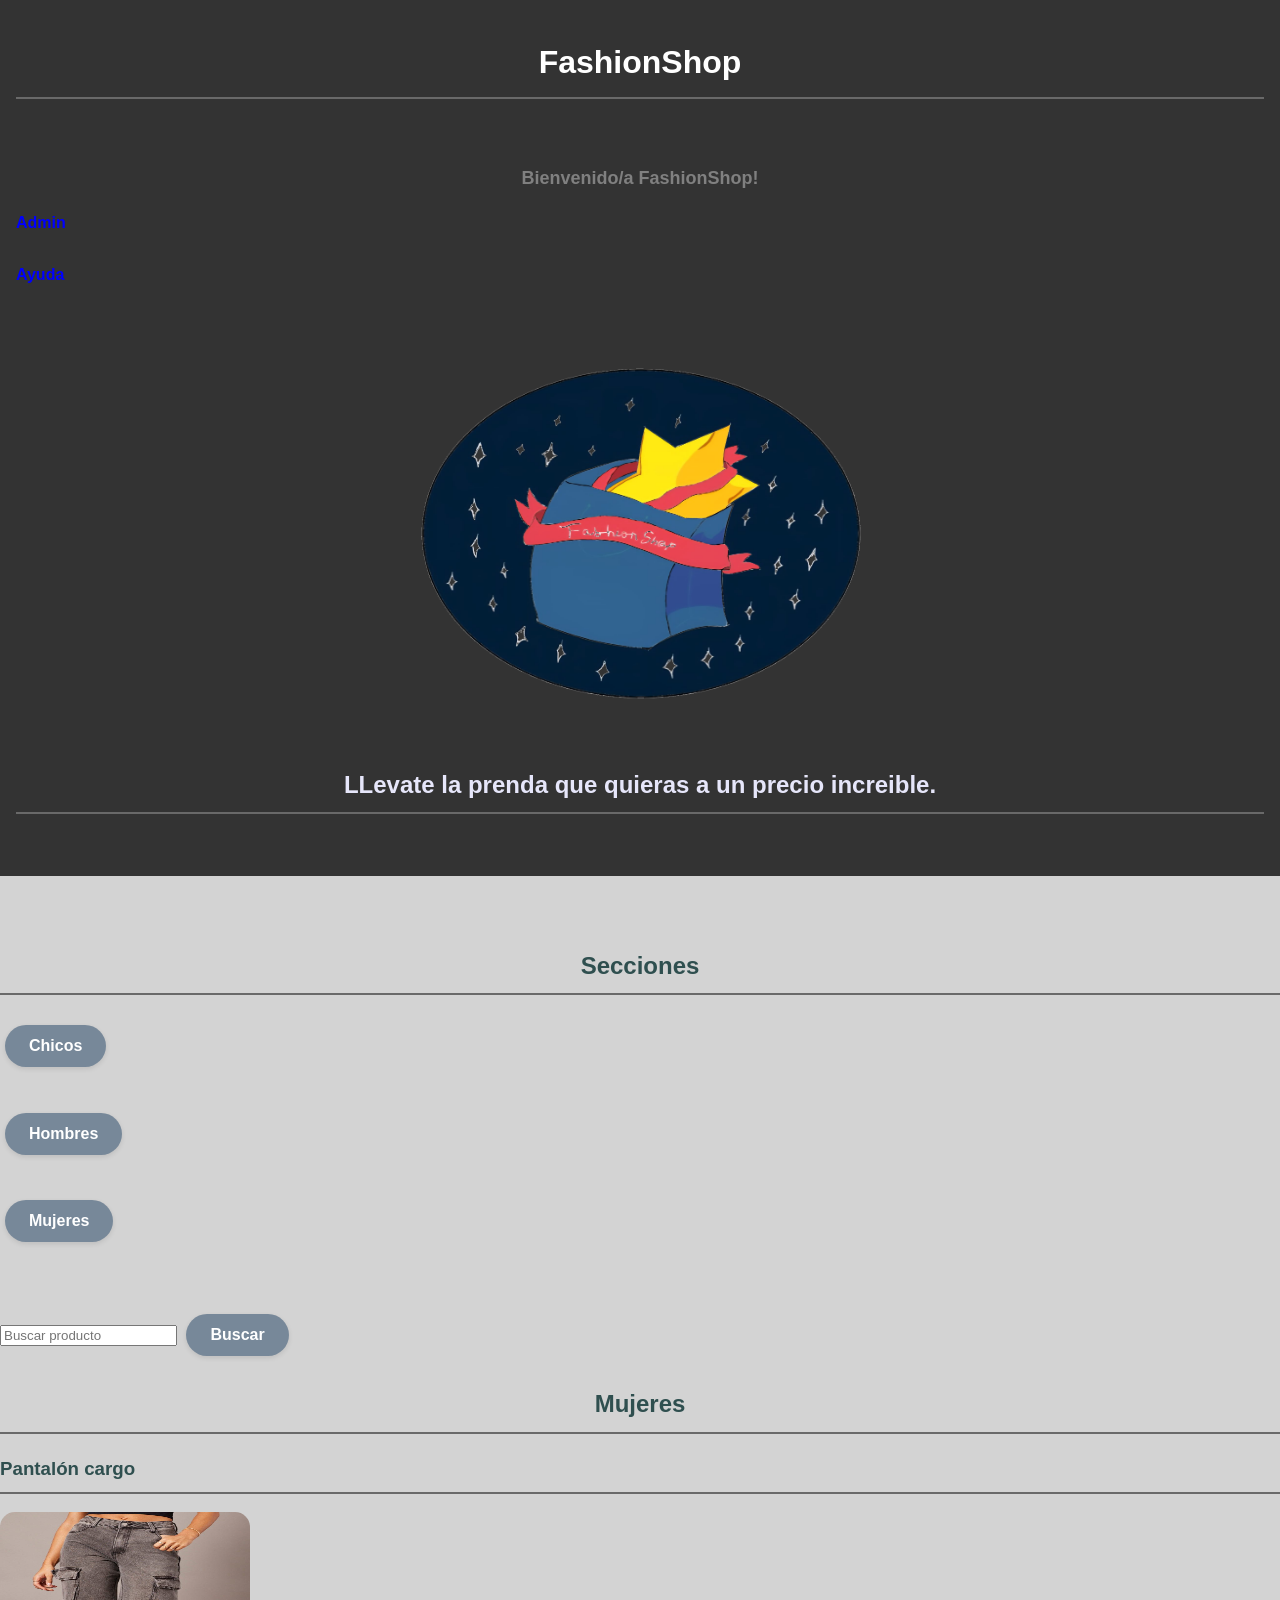
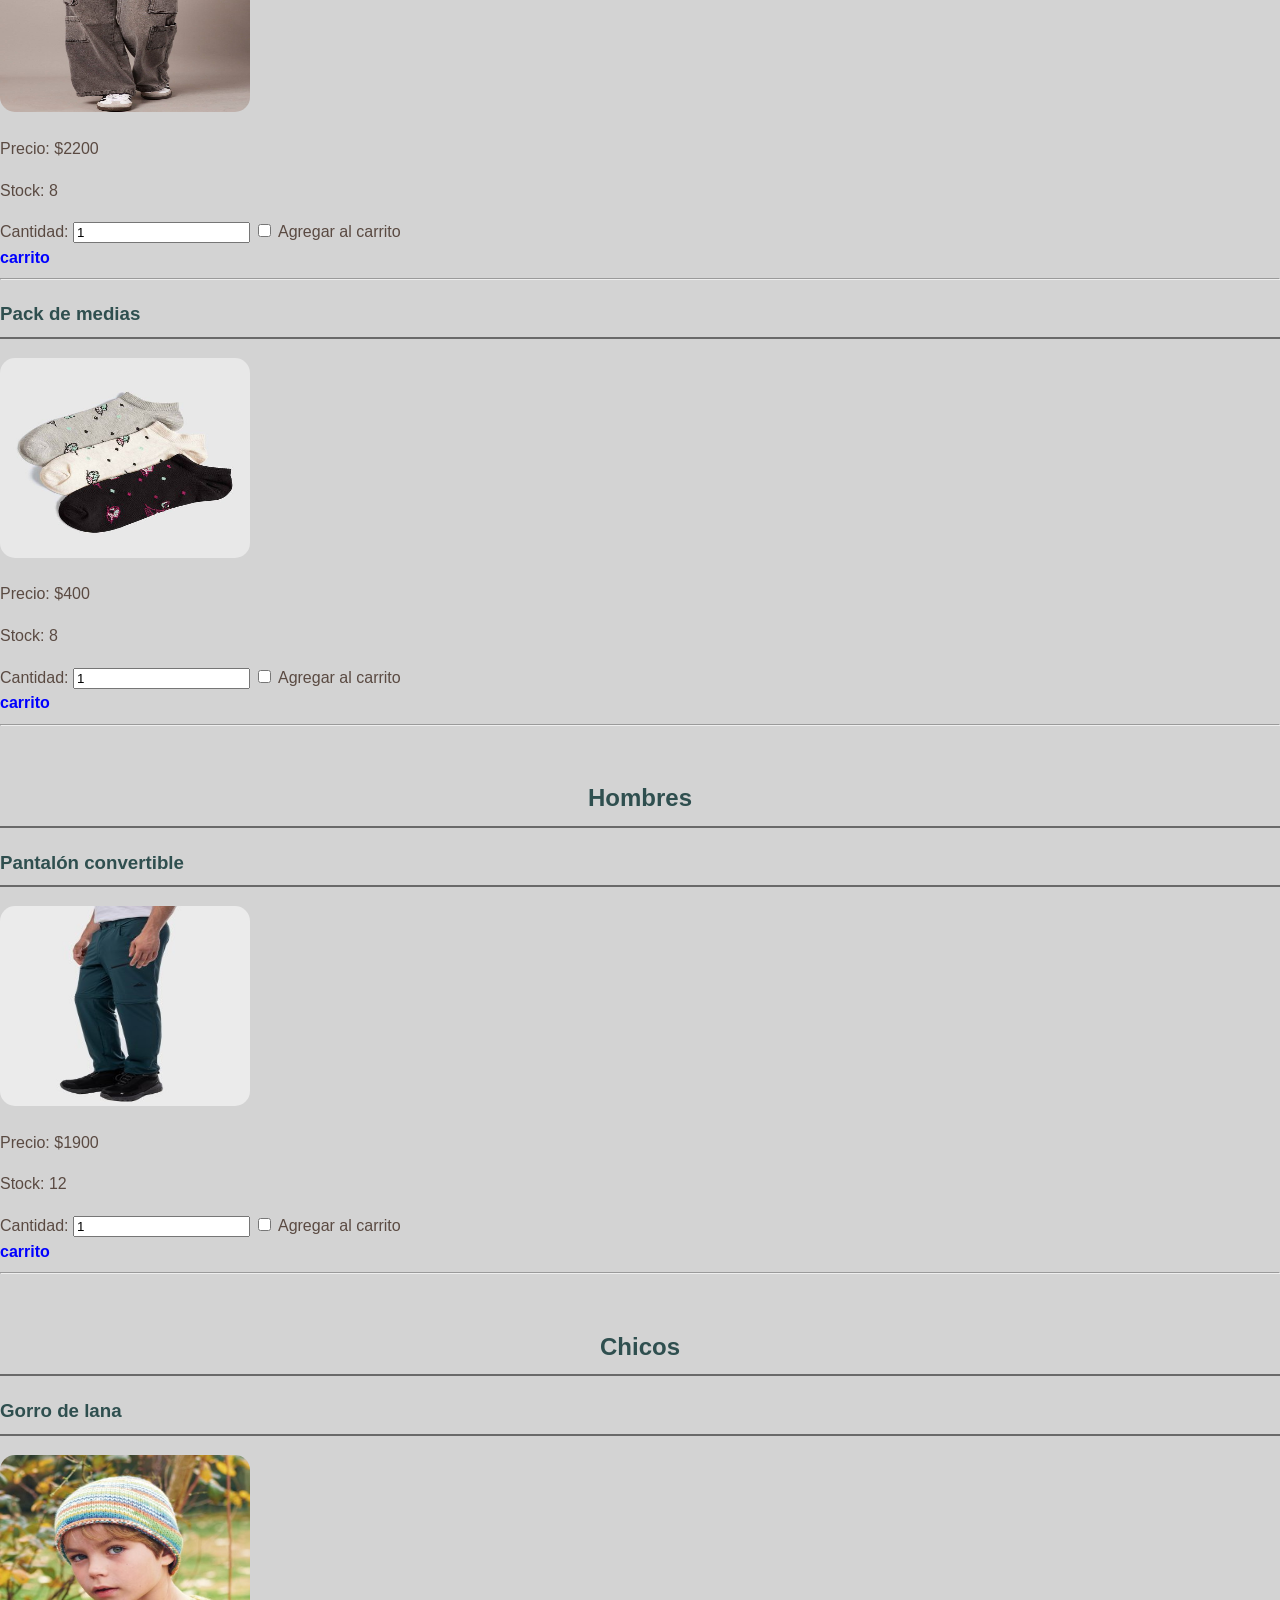
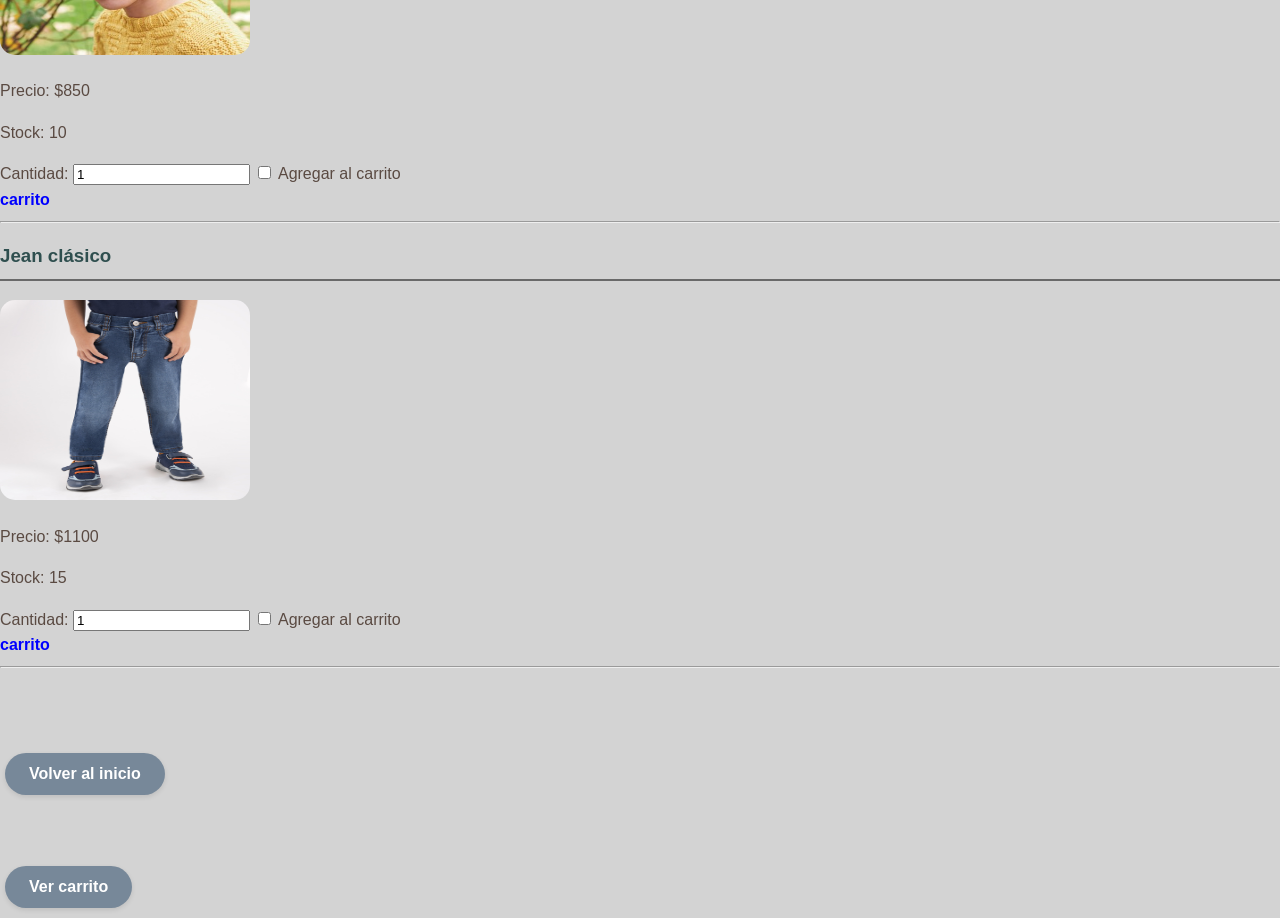
==== index.html @ 321ef8b0 "Primer commit - FashionShop" ====
<!DOCTYPE html>
<html lang="es">
<head>
<meta charset="UTF-8">
<meta name="viewport" content="width=device-width, initial-scale=1.0">
<link rel="stylesheet" href="style.css">
<title>FashionShop</title>
</head>

<body>

<header>
		
		<h1>FashionShop</h1><br>
		<p style="color: gray; font-weight: bold; font-size: 18px;">Bienvenido/a FashionShop!</p>
		
		<div class="seccion" align="left">
		<div class="LoginAdmin">
		<a href="HTML/loginAdmin.html">Admin</a>
		</div><br>
		<div class="manualDeUsuario">
		<a href="HTML/manualDeUsuario.html">Ayuda</a>
		</div>
		</div><br><br>
		
		<center>
		<img src="HTML/img/fondoIndex.png" width="500" height="400" style="border-radius: 15px; #000000;"><br>
		<h2 style="color:#E6E6FA">LLevate la prenda que quieras a un precio increible.</h2><br>
		</center>
		
		
</header><br><br>
<div id="volver">
<div class="secciones" align="left">
<h2>Secciones</h2>
	<a href="#seccion-chicos"><button type="button">Chicos</button></a><br><br>
	<a href="#seccion-hombres"><button type="button">Hombres</button></a><br><br>
	<a href="#seccion-mujeres"><button type="button">Mujeres</button><br></a>
	<br><br>
</div>
</div>
		
		<div>
		<input type="text" id="inputbuscar" placeholder="Buscar producto">
		<button type="button" onclick="filtrarProductos()">Buscar</button>
		</div>
		
		<h2 id="seccion-mujeres">Mujeres</h2>
		<div id="productosMujeres"></div>
		<br>
		
		<h2 id="seccion-hombres">Hombres</h2>
		<div id="productosHombres"></div>
		<br>
	
		<h2 id="seccion-chicos">Chicos</h2>
		<div id="productoschicos"></div>
		<br>
		
		<p id="resultado"></p><br>

<div class="volver">
	<a href="#volver"><button type="button">Volver al inicio</button></a>
</div>
<br><br>
	
	<a href="HTML/carrito.html"><button type="button" onclick="agregarAlCarrito()" id="verBoton"><strong>Ver carrito</strong></button></a>


<script src="scripts/index.js"></script>
</body>
</html>
---- style.css ----
/* Estilos brindados por el profesor Fernando adaptados a nuestro proyecto*/

body {
    font-family: 'Segoe UI', Tahoma, Geneva, Verdana, sans-serif;
    background-color: #D3D3D3; 
    margin: 0;
    padding: 0;
    color: #5a4a42; 
    line-height: 1.6;
}


h1 {
	color: #RosyBrown; 
    border-bottom: 2px solid #696969; 
    padding-bottom: 8px;
}


h2, h3 {
    color: #2F4F4F; 
    border-bottom: 2px solid #696969; 
    padding-bottom: 8px;
}

h2 {
    text-align: center;
}



a {
    color: #0000FF;
    text-decoration: none;
    font-weight: 600;
    transition: all 0.3s ease;
}

a:hover {
    color: #ff8c00;
    text-decoration: underline;
}

header {
  background: #333;
  color: #fff;
  padding: 1em;
  text-align: center;
}

button {
    display: inline-block;
    margin: 10px 5px;
    padding: 12px 24px;
    background-color: #778899;
    color: #fff;
    border: none;
    border-radius: 30px;
    cursor: pointer;
    font-weight: 600;
    transition: all 0.3s ease;
    box-shadow: 0 2px 5px rgba(0,0,0,0.1);
    font-size: 16px;
}

button:hover {
    background-color: #696969;
    transform: translateY(-3px);
    box-shadow: 0 4px 8px rgba(0,0,0,0.15);
}
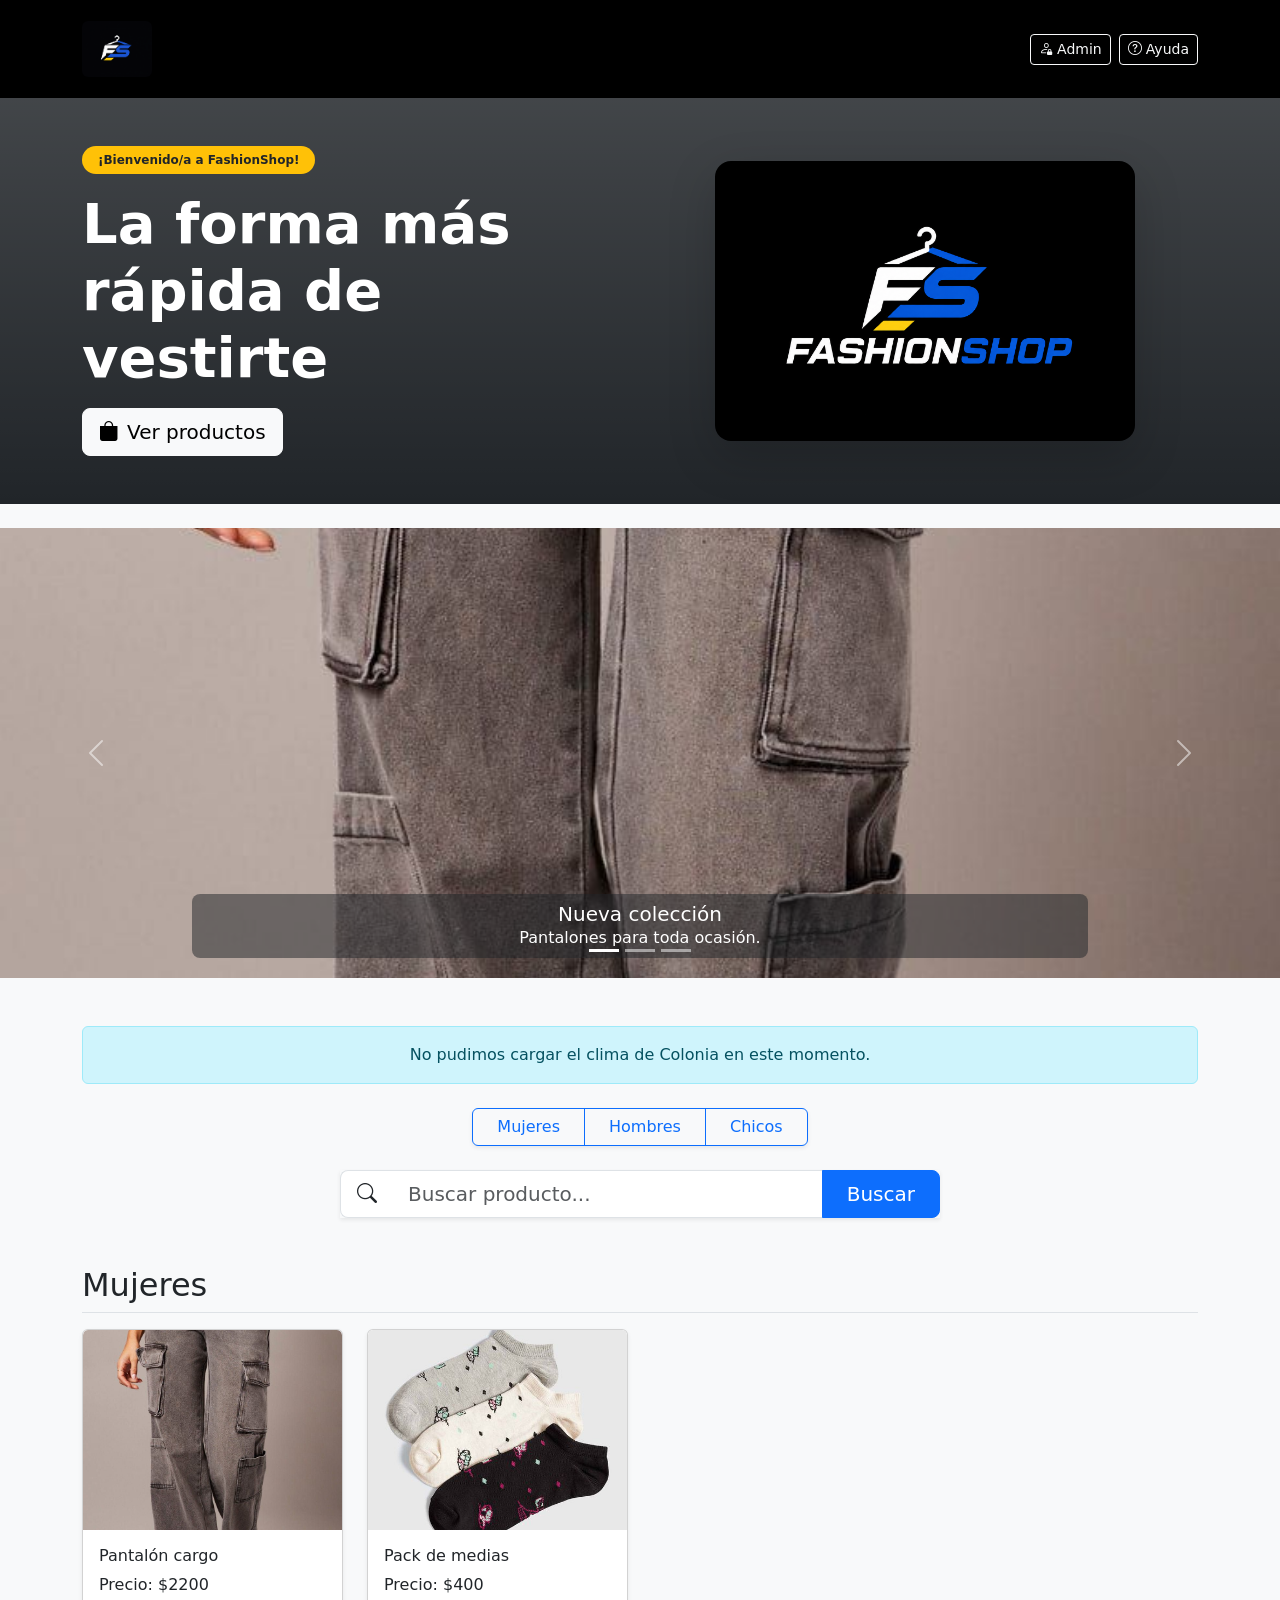
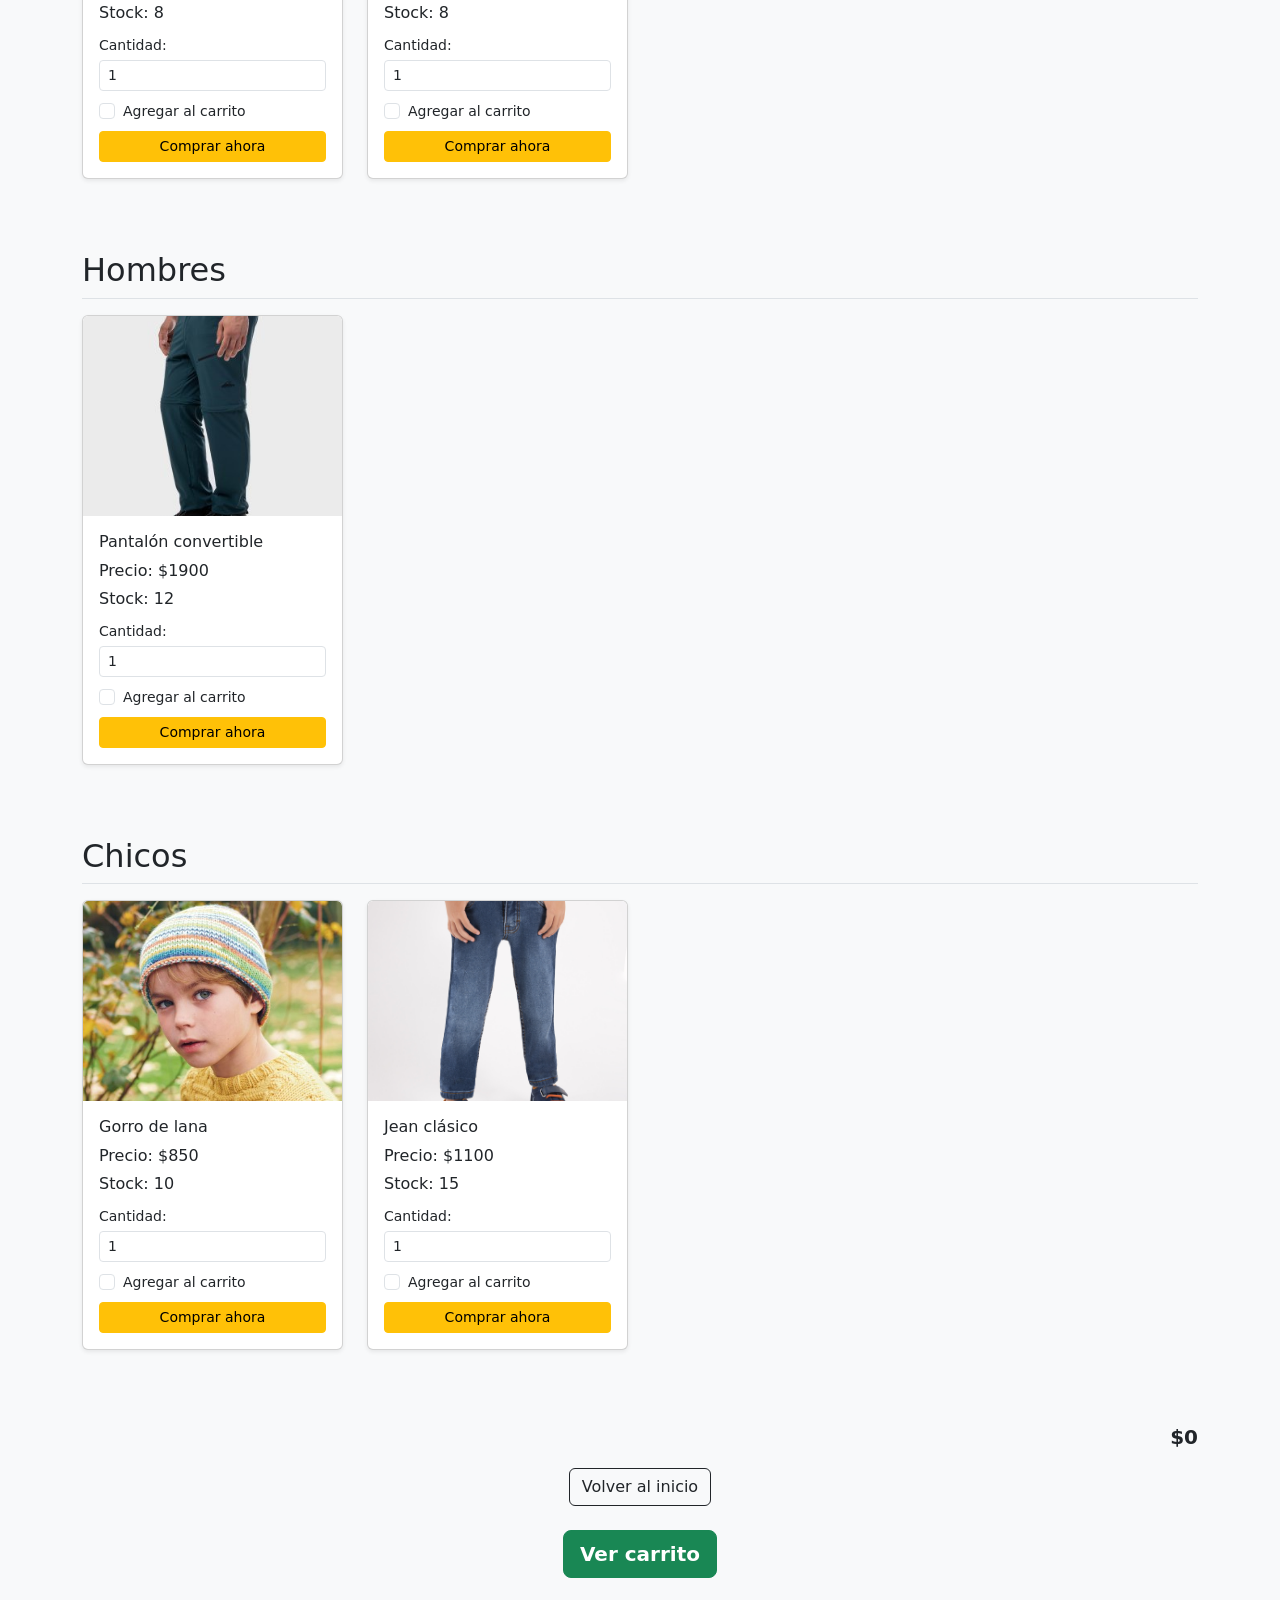
==== commit 5321412d: "Avances y cambios" ====
--- a/index.html
+++ b/index.html
@@ -3,70 +3,160 @@
 <head>
 <meta charset="UTF-8">
 <meta name="viewport" content="width=device-width, initial-scale=1.0">
-<link rel="stylesheet" href="style.css">
 <title>FashionShop</title>
+
+
+<link href="https://cdn.jsdelivr.net/npm/bootstrap@5.3.3/dist/css/bootstrap.min.css" rel="stylesheet">
+<link href="https://cdn.jsdelivr.net/npm/bootstrap-icons@1.11.3/font/bootstrap-icons.css" rel="stylesheet">
+<link rel="stylesheet" href="css/style.css">
 </head>
 
-<body>
+<body class="bg-light">
 
-<header>
-		
-		<h1>FashionShop</h1><br>
-		<p style="color: gray; font-weight: bold; font-size: 18px;">Bienvenido/a FashionShop!</p>
-		
-		<div class="seccion" align="left">
-		<div class="LoginAdmin">
-		<a href="HTML/loginAdmin.html">Admin</a>
-		</div><br>
-		<div class="manualDeUsuario">
-		<a href="HTML/manualDeUsuario.html">Ayuda</a>
+<header id="volver">
+
+	<nav class="navbar navbar-dark bg-black py-3">
+		<div class="container">
+			<a class="navbar-brand mb-0" href="#volver">
+				<img src="img/logoIndex.png" alt="FashionShop" class="rounded" style="height:56px; width:auto;">
+			</a>
+			<div class="d-flex gap-2">
+				<a href="HTML/loginAdmin.html" class="btn btn-outline-light btn-sm">
+					<i class="bi bi-person-lock me-1"></i>Admin
+				</a>
+				<a href="HTML/manualDeUsuario.html" class="btn btn-outline-light btn-sm">
+					<i class="bi bi-question-circle me-1"></i>Ayuda
+				</a>
+			</div>
 		</div>
-		</div><br><br>
-		
-		<center>
-		<img src="HTML/img/fondoIndex.png" width="500" height="400" style="border-radius: 15px; #000000;"><br>
-		<h2 style="color:#E6E6FA">LLevate la prenda que quieras a un precio increible.</h2><br>
-		</center>
-		
-		
-</header><br><br>
-<div id="volver">
-<div class="secciones" align="left">
-<h2>Secciones</h2>
-	<a href="#seccion-chicos"><button type="button">Chicos</button></a><br><br>
-	<a href="#seccion-hombres"><button type="button">Hombres</button></a><br><br>
-	<a href="#seccion-mujeres"><button type="button">Mujeres</button><br></a>
-	<br><br>
-</div>
-</div>
-		
-		<div>
-		<input type="text" id="inputbuscar" placeholder="Buscar producto">
-		<button type="button" onclick="filtrarProductos()">Buscar</button>
-		</div>
-		
-		<h2 id="seccion-mujeres">Mujeres</h2>
-		<div id="productosMujeres"></div>
-		<br>
-		
-		<h2 id="seccion-hombres">Hombres</h2>
-		<div id="productosHombres"></div>
-		<br>
-	
-		<h2 id="seccion-chicos">Chicos</h2>
-		<div id="productoschicos"></div>
-		<br>
-		
-		<p id="resultado"></p><br>
-
-<div class="volver">
-	<a href="#volver"><button type="button">Volver al inicio</button></a>
-</div>
-<br><br>
-	
-	<a href="HTML/carrito.html"><button type="button" onclick="agregarAlCarrito()" id="verBoton"><strong>Ver carrito</strong></button></a>
+	</nav>
 
 
+	<div class="bg-dark bg-gradient text-white py-5 mb-4">
+		<div class="container">
+			<div class="row align-items-center gy-4">
+
+				<div class="col-lg-6">
+					<span class="badge bg-warning text-dark rounded-pill px-3 py-2 mb-3">
+						</i>¡Bienvenido/a a FashionShop!
+					</span>
+					<h1 class="display-4 fw-bold mb-3">La forma más rápida de vestirte</h1>
+					<div class="d-flex flex-wrap gap-3">
+						<a href="#seccion-mujeres" class="btn btn-light btn-lg">
+							<i class="bi bi-bag-fill me-2"></i>Ver productos
+						</a>
+					</div>
+				</div>
+
+				<div class="col-lg-6 text-center">
+					<img src="img/fondoIndex.png" class="img-fluid rounded-4 shadow-lg" style="max-width:420px;" alt="FashionShop">
+				</div>
+
+			</div>
+		</div>
+	</div>
+
+</header>
+
+
+<div id="carruselRopa" class="carousel slide mb-5" data-bs-ride="carousel">
+
+	<div class="carousel-indicators">
+		<button type="button" data-bs-target="#carruselRopa" data-bs-slide-to="0" class="active" aria-current="true" aria-label="Slide 1"></button>
+		<button type="button" data-bs-target="#carruselRopa" data-bs-slide-to="1" aria-label="Slide 2"></button>
+		<button type="button" data-bs-target="#carruselRopa" data-bs-slide-to="2" aria-label="Slide 3"></button>
+	</div>
+
+	<div class="carousel-inner">
+		<div class="carousel-item active">
+			<img src="img/pantalon1.jpg" class="d-block w-100" style="height:450px; object-fit:cover;" alt="Pantalón cargo">
+			<div class="carousel-caption d-none d-md-block bg-dark bg-opacity-50 rounded-3 p-2">
+				<h5 class="mb-0">Nueva colección</h5>
+				<p class="mb-0">Pantalones para toda ocasión.</p>
+			</div>
+		</div>
+		<div class="carousel-item">
+			<img src="img/mediasMujeres.jpg" class="d-block w-100" style="height:450px; object-fit:cover;" alt="Medias">
+			<div class="carousel-caption d-none d-md-block bg-dark bg-opacity-50 rounded-3 p-2">
+				<h5 class="mb-0">Accesorios</h5>
+				<p class="mb-0">Combiná tu look con nuestros packs.</p>
+			</div>
+		</div>
+		<div class="carousel-item">
+			<img src="img/gorroNino1.jpg" class="d-block w-100" style="height:450px; object-fit:cover;" alt="Gorro de lana">
+			<div class="carousel-caption d-none d-md-block bg-dark bg-opacity-50 rounded-3 p-2">
+				<h5 class="mb-0">Para los más chicos</h5>
+				<p class="mb-0">Abrigo y estilo para toda la familia.</p>
+			</div>
+		</div>
+	</div>
+
+	<button class="carousel-control-prev" type="button" data-bs-target="#carruselRopa" data-bs-slide="prev">
+		<span class="carousel-control-prev-icon" aria-hidden="true"></span>
+		<span class="visually-hidden">Anterior</span>
+	</button>
+	<button class="carousel-control-next" type="button" data-bs-target="#carruselRopa" data-bs-slide="next">
+		<span class="carousel-control-next-icon" aria-hidden="true"></span>
+		<span class="visually-hidden">Siguiente</span>
+	</button>
+
+</div>
+
+<div class="container">
+
+	<!-- Incorporación de una API. Clima en Colonia, para saber qué ponerte antes de comprar -->
+	<div class="alert alert-info text-center mb-4" id="climaColonia">
+		Cargando el clima en Colonia...
+	</div>
+
+	<!-- Secciones -->
+	<div class="d-flex justify-content-center mb-4">
+		<div class="btn-group shadow-sm" role="group">
+			<a href="#seccion-mujeres" class="btn btn-outline-primary px-4">Mujeres</a>
+			<a href="#seccion-hombres" class="btn btn-outline-primary px-4">Hombres</a>
+			<a href="#seccion-chicos" class="btn btn-outline-primary px-4">Chicos</a>
+		</div>
+	</div>
+
+	<!-- Buscador -->
+	<div class="d-flex justify-content-center mb-5">
+		<div class="input-group input-group-lg shadow-sm" style="max-width: 600px;">
+			<span class="input-group-text bg-white border-end-0">
+				<i class="bi bi-search"></i>
+			</span>
+			<input type="text" id="inputbuscar" class="form-control border-start-0" placeholder="Buscar producto...">
+			<button type="button" class="btn btn-primary px-4" onclick="filtrarProductos()">Buscar</button>
+		</div>
+	</div>
+
+	<h2 id="seccion-mujeres" class="border-bottom pb-2 mb-3">Mujeres</h2>
+	<div id="productosMujeres" class="row mb-5"></div>
+
+	<h2 id="seccion-hombres" class="border-bottom pb-2 mb-3">Hombres</h2>
+	<div id="productosHombres" class="row mb-5"></div>
+
+	<h2 id="seccion-chicos" class="border-bottom pb-2 mb-3">Chicos</h2>
+	<div id="productoschicos" class="row mb-5"></div>
+
+	<p id="resultado" class="fs-5 fw-bold text-end"></p>
+
+	<div class="text-center mb-4">
+		<a href="#volver" class="btn btn-outline-dark">Volver al inicio</a>
+	</div>
+
+	<div class="text-center mb-5">
+		<a href="HTML/carrito.html" id="verBoton" class="btn btn-success btn-lg" onclick="agregarAlCarrito()">
+			<strong>Ver carrito</strong>
+		</a>
+	</div>
+
+</div>
+
+
+<script src="https://cdn.jsdelivr.net/npm/bootstrap@5.3.3/dist/js/bootstrap.bundle.min.js"></script>
+
+<script src="scripts/productos.js"></script>
 <script src="scripts/index.js"></script>
+<script src="scripts/clima.js"></script>
 </body>
 </html>
--- a/css/style.css
+++ b/css/style.css
@@ -0,0 +1,26 @@
+/* El estilo pricipal se lo doy con Boostrap */
+
+
+:root {
+    --bs-primary: #1e56c4;
+    --bs-primary-rgb: 30, 86, 196;
+}
+
+/* index.js, carrito.js y gestionAdmin.js. */
+.tarjeta-producto {
+    overflow: hidden;
+    transition: transform 0.2s ease, box-shadow 0.2s ease;
+}
+
+.tarjeta-producto:hover {
+    transform: translateY(-6px);
+    box-shadow: 0 1rem 2rem rgba(0, 0, 0, 0.15) !important;
+}
+
+.tarjeta-producto img {
+    transition: transform 0.3s ease;
+}
+
+.tarjeta-producto:hover img {
+    transform: scale(1.05);
+}
